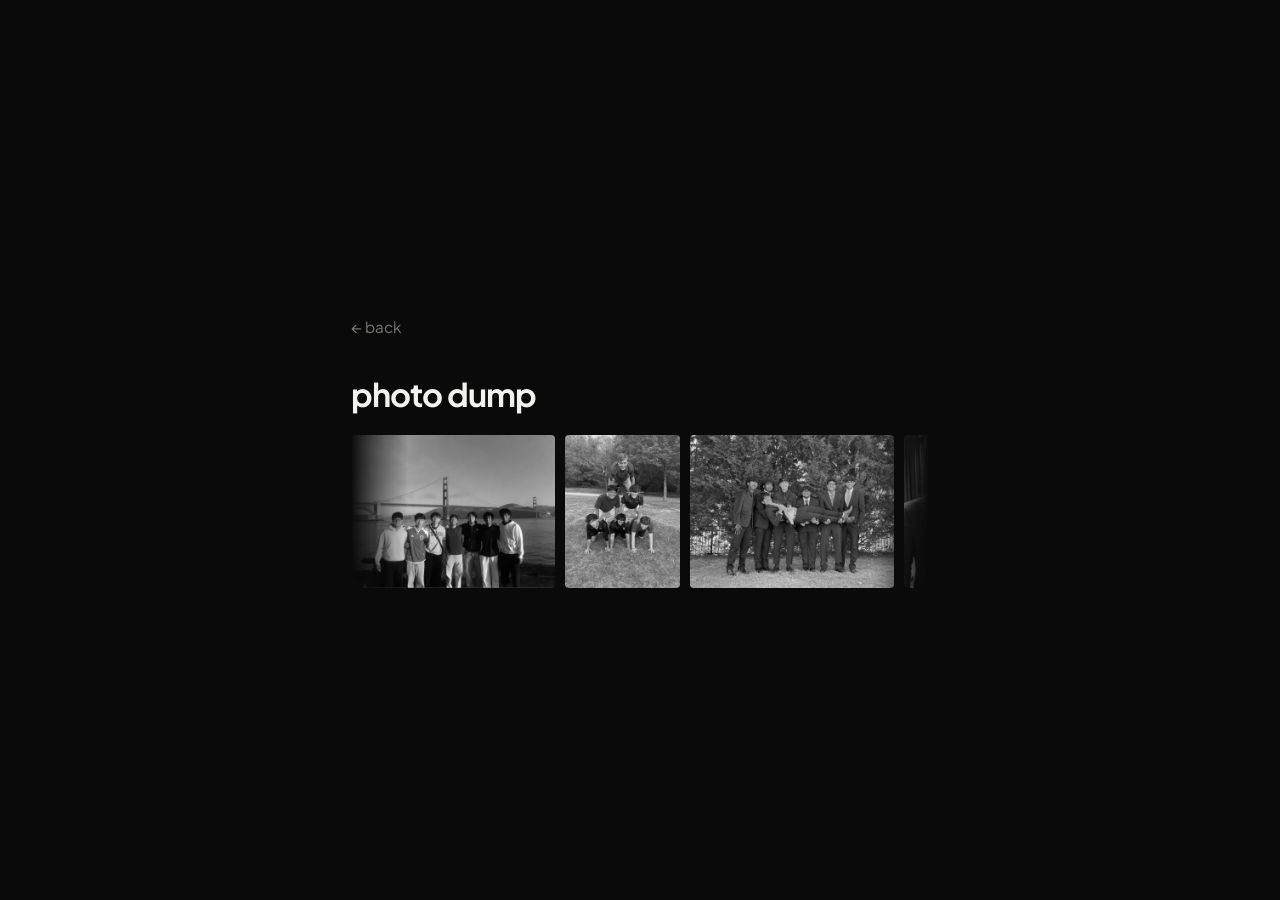
==== me.html @ f8758b85 "Add a photo dump page, linked as "me" from the landing page A small strip of photos drifting left to" ====
<!DOCTYPE html>
<html lang="en">
<head>
<meta charset="utf-8">
<meta name="viewport" content="width=device-width, initial-scale=1">
<meta name="color-scheme" content="dark">
<title>arpit ramani · photo dump</title>
<meta name="description" content="Arpit Ramani — CS student at Georgia Tech, machine learning engineer at Finaldose (YC P26).">
<link rel="preconnect" href="https://fonts.googleapis.com">
<link rel="preconnect" href="https://fonts.gstatic.com" crossorigin>
<link href="https://fonts.googleapis.com/css2?family=Plus+Jakarta+Sans:wght@400;500;600;700&display=swap" rel="stylesheet">
<link rel="stylesheet" href="min.css">
<script>document.documentElement.classList.add("js")</script>

<meta property="og:type" content="website">
<meta property="og:url" content="https://www.arpitramani.com/me.html">
<meta property="og:title" content="arpit ramani · photo dump">
<meta property="og:description" content="cs @ gt, ml engineer @ finaldose.ai (yc p26).">
<meta property="og:image" content="https://www.arpitramani.com/og.jpg">
<meta property="og:image:width" content="1200">
<meta property="og:image:height" content="630">
<meta property="og:image:alt" content="Arpit Ramani">
<meta property="og:site_name" content="arpit ramani">
<meta property="og:locale" content="en_US">
<meta name="twitter:card" content="summary_large_image">
<meta name="twitter:title" content="arpit ramani">
<meta name="twitter:description" content="cs @ gt, ml engineer @ finaldose.ai (yc p26).">
<meta name="twitter:image" content="https://www.arpitramani.com/og.jpg">
<meta name="twitter:image:alt" content="Arpit Ramani">
<link rel="canonical" href="https://www.arpitramani.com/me.html">
<meta name="robots" content="index, follow, max-image-preview:large, max-snippet:-1">
<link rel="icon" href="/favicon-48.png" sizes="48x48" type="image/png">
<link rel="icon" href="/favicon-32.png" sizes="32x32" type="image/png">
<link rel="apple-touch-icon" href="/apple-touch-icon.png">
</head>
<body class="landing">

<main class="card">
  <a class="back" href="./"><span aria-hidden="true">&larr;</span> back</a>

  <h1 class="hi dumphead">photo dump</h1>

  <!-- A conveyor belt of photos drifting left to right (belt.js). Without
       scripting it is a strip you can scroll sideways. WebP, 360px tall, with
       metadata stripped (no GPS). -->
  <div class="belt">
    <ul class="track">
      <li><img src="life/golden-gate-crew.webp" alt="Seven friends in front of the Golden Gate Bridge at sunset" width="480" height="360" title="san francisco &middot; jul 2026" decoding="async"></li>
      <li><img src="life/pyramid.webp" alt="Six friends in a human pyramid on a lawn" width="270" height="360" title="apr 2026" decoding="async"></li>
      <li><img src="life/suits.webp" alt="Friends in suits holding one of the group sideways" width="480" height="360" title="may 2026" decoding="async"></li>
      <li><img src="life/mentors.webp" alt="Arpit with two people in front of a stage" width="480" height="360" title="may 2026" decoding="async"></li>
      <li><img src="life/night.webp" alt="Two friends at a railing at night, bridge lights behind them" width="270" height="360" title="san francisco &middot; jul 2026" decoding="async"></li>
      <li><img src="life/golden-gate.webp" alt="The Golden Gate Bridge from a cliffside overlook at dusk" width="270" height="360" title="golden gate &middot; jul 2026" decoding="async"></li>
      <li><img src="life/banana.webp" alt="Arpit eating a banana in a dorm room" width="270" height="360" title="oct 2026" decoding="async"></li>
    </ul>
  </div>
</main>

<script type="module" src="belt.js"></script>

</body>
</html>
---- min.css ----
/* ---------------------------------------------------------------------------
   Arpit Ramani — minimal.

   Two pages, one stylesheet. index.html is a centred paragraph; portfolio.html
   is the same paragraph's worth of restraint applied to a long list. Dark only.
   No images, no cards, no panels: hierarchy is size, weight and one accent.

   Everything is lowercase in the markup itself rather than via text-transform,
   so a screen reader and a copy-paste both get what the page shows.
   --------------------------------------------------------------------------- */

:root {
  --bg:      #0a0a0b;
  --head:    #f2f2f0;   /* name, section headings, emphasis */
  --text:    #9d9b98;   /* body copy */
  --faint:   #787673;   /* dates, meta, punctuation between things */
  --rule:    #1e1e20;
  --accent:  #f2f2f0;   /* the highlight: links and row titles */
  --accent-h:#ffffff;   /* and the only thing hover changes */

  --sans: "Plus Jakarta Sans", -apple-system, BlinkMacSystemFont, "Segoe UI", system-ui, sans-serif;
}

* { box-sizing: border-box; }

html {
  -webkit-text-size-adjust: 100%;
  font-size: 17px;
}

body {
  margin: 0;
  background: var(--bg);
  color: var(--text);
  font-family: var(--sans);
  font-size: 1rem;
  line-height: 1.65;
  font-weight: 400;
  letter-spacing: -0.005em;
  -webkit-font-smoothing: antialiased;
  text-rendering: optimizeLegibility;
}

a {
  color: var(--accent);
  text-decoration: none;
  transition: color 0.12s ease, text-decoration-color 0.12s ease;
}
a:hover { color: var(--accent-h); }

/* Links inside running text keep a hairline underline, because on a monochrome
   page nothing else distinguishes them from the emphasis around them. Row
   titles get theirs only on hover: a list of twenty underlined names is a mess,
   and there the pointer is already doing the asking. */
.blurb a, .facts a {
  text-decoration: underline;
  text-decoration-color: #3b3b3e;
  text-decoration-thickness: 1px;
  text-underline-offset: 0.22em;
}
.blurb a:hover, .facts a:hover { text-decoration-color: var(--head); }

a.name {
  text-decoration: underline;
  text-decoration-color: transparent;
  text-decoration-thickness: 1px;
  text-underline-offset: 0.24em;
}
a.name:hover { text-decoration-color: var(--head); }

::selection { background: var(--head); color: var(--bg); }

:focus-visible {
  outline: 2px solid var(--accent);
  outline-offset: 3px;
  border-radius: 2px;
}


/* =============================== landing =================================== */
/* The whole point of the site: one block of text, vertically centred, with the
   links directly under it. min-height uses svh so mobile browser chrome sliding
   in and out does not shift the block. */

body.landing {
  display: grid;
  place-items: center;
  min-height: 100vh;
  min-height: 100svh;
  padding: 3rem 1.5rem;
}

.card {
  max-width: 34rem;
  width: 100%;
}

.hi {
  margin: 0 0 1.4rem;
  font-size: 1.9rem;
  font-weight: 700;
  line-height: 1.1;
  letter-spacing: -0.03em;
  color: var(--head);
}

.blurb {
  margin: 0;
  font-size: 1.06rem;
  line-height: 1.7;
}
.blurb strong {
  color: var(--head);
  font-weight: 600;
}
/* Y Combinator batch, kept quiet so it reads as an aside rather than a brag. */
.yc { color: var(--faint); }

/* The one destination on the page is a labelled link, not an icon: an icon can
   only ever hint, and "portfolio" has no glyph everyone reads the same way. It
   is the largest interactive thing here and sits on its own line above the
   secondary links, so there is no competition for what to click. */
.cta {
  display: inline-flex;
  align-items: baseline;
  gap: 0.4rem;
  margin-top: 2.1rem;
  font-size: 1.12rem;
  font-weight: 600;
  color: var(--head);
  text-decoration: underline;
  text-decoration-color: #46464a;
  text-decoration-thickness: 1px;
  text-underline-offset: 0.3em;
}
.cta:hover {
  color: #fff;
  text-decoration-color: #fff;
}
/* The arrow leans into the hover. Its own element so the underline under the
   label does not stretch as it moves. */
.cta .arrow {
  display: inline-block;
  transition: transform 0.15s ease;
}
.cta:hover .arrow { transform: translateX(3px); }

/* Everything else is a secondary link and gets an icon: recognisable marks that
   need no label, in a 2.4rem hit target with a ~21px glyph. The names live in
   aria-label and title, so the row still reads to a screen reader and on
   hover. */
.links {
  margin-top: 1.15rem;
  margin-left: -0.55rem;   /* optically align the first glyph with the text */
  display: flex;
  flex-wrap: wrap;
  align-items: center;
  gap: 0.15rem;
}
.links a {
  display: grid;
  place-items: center;
  width: 2.4rem;
  height: 2.4rem;
  border-radius: 10px;
  color: var(--faint);
}
/* "me" is the one word in the row: there is no glyph for "photos of my
   life" that reads at a glance. Same box height and colour as the icons, so
   it sits on their baseline as one more link. */
.links a.word {
  width: auto;
  padding: 0 0.6rem;
  font-size: 0.98rem;
  font-weight: 600;
}
.links a:hover {
  color: var(--head);
  background: #141416;
}

.links svg, .foot svg {
  width: 1.3125rem;
  height: 1.3125rem;
  fill: none;
  stroke: currentColor;
  stroke-width: 1.7;
  stroke-linecap: round;
  stroke-linejoin: round;
}
.links svg.solid, .foot svg.solid { fill: currentColor; stroke: none; }


/* ------------------------------- the photos -------------------------------- */
/* me.html: the photo dump. Same centred card as the landing page, with a
   small strip of photos under the heading drifting left to right on a loop,
   like a conveyor belt. belt.js clones the row once so the loop has no seam:
   the track slides from -50% to 0, which is exactly one copy's width, then
   starts over on an identical frame. The ends fade into the page so photos
   arrive and leave rather than being cut off. */

.card > .back { margin-bottom: 2.2rem; }
.dumphead { margin-bottom: 1.4rem; }

/* contain: inline-size stops the track's full width from counting toward the
   card's size; without it the landing grid widens the card to fit every
   photo and the page scrolls sideways on a phone. */
.belt {
  contain: inline-size;
  overflow-x: auto;
  scrollbar-width: none;
  -webkit-mask-image: linear-gradient(90deg, transparent, #000 10%, #000 90%, transparent);
          mask-image: linear-gradient(90deg, transparent, #000 10%, #000 90%, transparent);
}
.belt::-webkit-scrollbar { display: none; }
.track {
  display: flex;
  width: max-content;
  margin: 0;
  padding: 0;
  list-style: none;
}
/* Spacing is a margin on every photo, not flex gap: with gap the track is
   one gap short of two whole copies, and the loop would hitch by half a gap
   each time round. */
.track li { margin-right: 0.6rem; }
.track img {
  display: block;
  height: 9rem;
  width: auto;
  border-radius: 4px;
}

/* The drift. Duration is set by belt.js from the track's width, so the speed
   is the same however many photos there are. */
@keyframes drift {
  from { transform: translateX(-50%); }
  to   { transform: translateX(0); }
}
.js .belt { overflow: hidden; }
.js .track.moving {
  animation: drift var(--drift, 60s) linear infinite;
}
/* Resting a pointer on the belt stops it, so a photo can be looked at. */
.belt:hover .track { animation-play-state: paused; }

/* Monochrome at rest like the rest of the page; the photo under the pointer
   gets its colour. Touch screens have no hover, so they get colour. */
@media (hover: hover) {
  .track img {
    filter: grayscale(1);
    transition: filter 0.3s ease;
  }
  .track img:hover { filter: none; }
}

/* No drift for reduced motion: the strip just scrolls sideways by hand. */
@media (prefers-reduced-motion: reduce) {
  .js .belt { overflow-x: auto; }
  .js .track.moving { animation: none; }
}


/* =============================== portfolio ================================= */

body.work {
  padding: 5rem 1.5rem 7rem;
}

.wrap {
  max-width: 44rem;
  margin: 0 auto;
}

.back {
  display: inline-block;
  margin-bottom: 3.5rem;
  font-size: 0.9rem;
  color: var(--faint);
}
.back:hover { color: var(--accent); }

.pagehead {
  margin: 0 0 0.4rem;
  font-size: 1.6rem;
  font-weight: 700;
  letter-spacing: -0.03em;
  color: var(--head);
}
.pagesub {
  margin: 0 0 4rem;
  font-size: 0.98rem;
}

section { margin-bottom: 3.6rem; }

h2 {
  margin: 0 0 1.4rem;
  font-size: 0.78rem;
  font-weight: 700;
  letter-spacing: 0.14em;
  color: var(--faint);
}

.rows {
  list-style: none;
  margin: 0;
  padding: 0;
}
.rows > li {
  padding: 0.85rem 0;
  border-top: 1px solid var(--rule);
}
.rows > li:last-child { border-bottom: 1px solid var(--rule); }

/* Title on the left, year pushed to the right; they collapse onto separate
   lines on a narrow screen because the row is allowed to wrap. */
.line {
  display: flex;
  flex-wrap: wrap;
  align-items: baseline;
  gap: 0 0.55rem;
}
.name {
  color: var(--head);
  font-weight: 600;
  font-size: 1.02rem;
}
a.name { color: var(--accent); }
a.name:hover { color: var(--accent-h); }
.when {
  margin-left: auto;
  padding-left: 1rem;
  font-size: 0.85rem;
  color: var(--faint);
  font-variant-numeric: tabular-nums;
  white-space: nowrap;
}
.role {
  display: block;
  font-size: 0.95rem;
  margin-top: 0.1rem;
}
.role .tag {
  color: var(--faint);
}
/* Same right-hand slot as .when, but for a tech list, which is long enough that
   it has to be allowed to wrap and does not want tabular figures. */
.tech {
  margin-left: auto;
  padding-left: 1rem;
  font-size: 0.85rem;
  color: var(--faint);
  text-align: right;
}

/* Detail disclosure. The marker is removed and replaced with a "+" that turns
   into "−", because the default triangle is the only thing on the page with a
   platform look. */
details { margin-top: 0.45rem; }
summary {
  display: inline-flex;
  align-items: center;
  gap: 0.4rem;
  width: max-content;
  font-size: 0.85rem;
  color: var(--faint);
  cursor: pointer;
  list-style: none;
}
summary::-webkit-details-marker { display: none; }
summary::before {
  content: "+";
  font-size: 0.95em;
  line-height: 1;
}
details[open] > summary::before { content: "\2212"; }
summary:hover { color: var(--accent); }

.facts {
  margin: 0.7rem 0 0.4rem;
  padding: 0 0 0 0.9rem;
  border-left: 1px solid var(--rule);
  font-size: 0.93rem;
}
.facts dt {
  color: var(--faint);
  font-weight: 500;
  font-size: 0.8rem;
  letter-spacing: 0.06em;
  margin-top: 0.75rem;
}
.facts dt:first-child { margin-top: 0; }
.facts dd { margin: 0.1rem 0 0; }
.facts a { color: var(--accent); }

/* Stack of short "label — values" lines: tools, and the fun lists. */
.stack {
  display: grid;
  grid-template-columns: 7rem 1fr;
  gap: 0.75rem 1rem;
  font-size: 0.95rem;
}
.stack dt {
  color: var(--faint);
  font-size: 0.85rem;
}
.stack dd { margin: 0; }

.prose {
  margin: 0;
  font-size: 0.95rem;
}
.prose .sep { color: var(--rule); padding: 0 0.15rem; }

.foot {
  margin-top: 4.5rem;
  padding-top: 1.6rem;
  border-top: 1px solid var(--rule);
  font-size: 0.9rem;
  color: var(--faint);
}
.foot {
  display: flex;
  align-items: center;
  gap: 0.15rem;
}
/* The negative margin sits on the first icon, not on .foot, so the rule above
   the row stays flush with every other section rule on the page. */
.foot a:first-child { margin-left: -0.55rem; }
.foot a {
  display: grid;
  place-items: center;
  width: 2.4rem;
  height: 2.4rem;
  border-radius: 10px;
  color: var(--faint);
}
.foot a:hover { color: var(--head); background: #141416; }

@media (max-width: 34rem) {
  body.work { padding-top: 3.5rem; }
  .hi { font-size: 1.65rem; }
  .when, .tech { margin-left: 0; padding-left: 0; text-align: left; }
  .stack { grid-template-columns: 1fr; gap: 0.2rem 0; }
  .stack dd { margin-bottom: 0.75rem; }
}

@media (prefers-reduced-motion: reduce) {
  * { transition: none !important; }
}


/* ------------------------------ the greeting ------------------------------- */

/* The <h1> holds two copies: a static "hi" for assistive tech and search, and
   the animated one, which is aria-hidden so a screen reader is not read a new
   word every two seconds. */
.sr-only {
  position: absolute;
  width: 1px; height: 1px;
  margin: -1px; padding: 0;
  overflow: hidden;
  clip-path: inset(50%);
  white-space: nowrap;
}

/* min-height, not height: the greeting changes width constantly and some of
   the scripts (Devanagari, Japanese) are taller than latin, and without this
   the paragraph below steps up and down as they cycle. */
.glitch {
  display: inline-block;
  min-height: 1.15em;
}

/* Barely-there chromatic split, only while a word is resolving. Two channels
   offset by a pixel is what makes it read as interference rather than as a
   blur; at 0.25 alpha over a 1.9rem glyph it is felt more than seen, and the
   page stays monochrome between transitions. */
.glitch.is-glitching {
  text-shadow:
    -1px 0 rgba(120, 230, 255, 0.28),
     1px 0 rgba(255, 110, 190, 0.24);
}

@media (prefers-reduced-motion: reduce) {
  .glitch.is-glitching { text-shadow: none; }
}


/* ------------------------------ inline marks ------------------------------- */

/* One real logo set in the sentence at type size: the Georgia Tech monogram,
   which replaces the word outright because it is legible enough alone that
   spelling it out too would be redundant.

   Finaldose's mark is NOT here, and should not be added back at this size. It
   is a halftone: a field of dots at roughly an 11.6px pitch in a 256px image.
   Rendered 17px tall that pitch is 0.77px — finer than one device pixel — so
   the dots alias into an orange smudge. No asset fixes it, because nothing is
   wrong with the asset; the mark simply has a minimum size, and body copy is
   under it. It reads correctly at the 32px slot on the portfolio page, and
   that is about the floor. If a Finaldose logo is wanted here, it has to be
   the wordmark lockup, not the dot.

   Sized in em so it tracks the paragraph, and aligned by eye rather than by
   baseline: the optical centre of a logo is never where the font's baseline
   puts it. */
.logomark {
  display: inline-block;
  width: auto;
  vertical-align: -0.16em;
  /* A word is read as part of the line; a logo is read as an object dropped
     into it, and needs more air on both sides than a word space gives. The
     left margin in particular keeps the "@" from looking attached to the
     mark. */
  margin: 0 0.22em 0 0.16em;
}
/* The GT file is two stacked paths, navy behind gold. On this background the
   navy simply disappears and the gold face is left, which is Georgia Tech's
   own treatment of the mark on dark. */
/* No right margin on this one: the monogram's own artwork already carries
   whitespace on its right edge, so the extra margin read as a double space
   before "and". The word space in the markup is enough. */
.logomark.gt {
  height: 1.05em;
  margin-right: 0;
}
/* A logo does not need an underline to look clickable, and one drawn under a
   glyph like this looks like a mistake. Hover lifts it instead. */
.blurb a.marklink {
  text-decoration: none;
}
.logomark { transition: filter 0.12s ease; }
.marklink:hover .logomark { filter: brightness(1.18); }

/* The Finaldose lockup. The bare mark cannot be used at this size (see above),
   but the wordmark can: the halftone circle still smudges at 19px, and next to
   legible type it reads as part of a logo instead of as an unexplained dot. */
.logomark.fd {
  height: 1.25em;
  vertical-align: -0.28em;
}
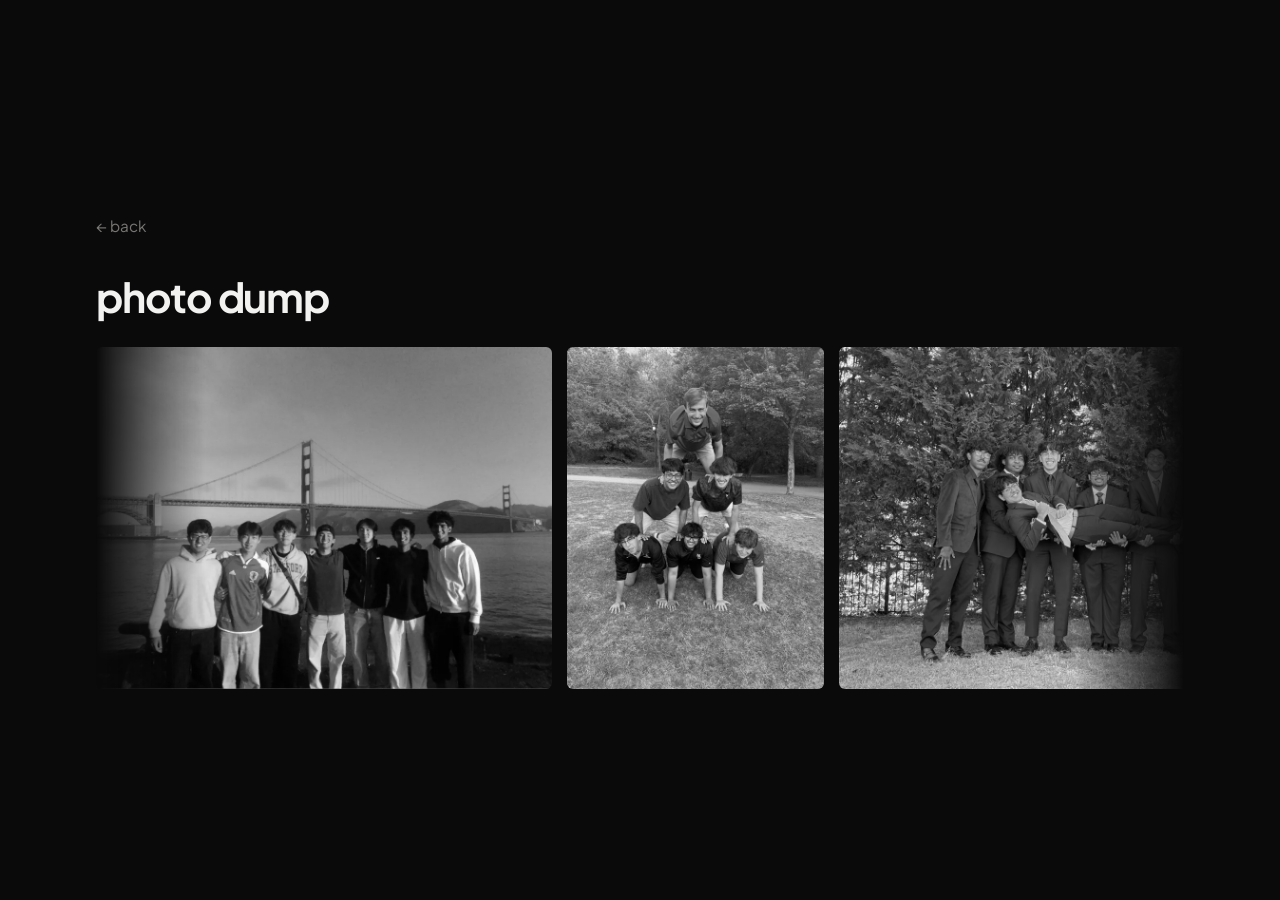
==== commit f1310520: "Bigger photo dump, a writing section, and no lede on the portfolio - me.html: column widens to 64rem" ====
--- a/me.html
+++ b/me.html
@@ -35,23 +35,23 @@
 </head>
 <body class="landing">
 
-<main class="card">
+<main class="card dump">
   <a class="back" href="./"><span aria-hidden="true">&larr;</span> back</a>
 
   <h1 class="hi dumphead">photo dump</h1>
 
   <!-- A conveyor belt of photos drifting left to right (belt.js). Without
-       scripting it is a strip you can scroll sideways. WebP, 360px tall, with
+       scripting it is a strip you can scroll sideways. WebP, 720px tall, with
        metadata stripped (no GPS). -->
   <div class="belt">
     <ul class="track">
-      <li><img src="life/golden-gate-crew.webp" alt="Seven friends in front of the Golden Gate Bridge at sunset" width="480" height="360" title="san francisco &middot; jul 2026" decoding="async"></li>
-      <li><img src="life/pyramid.webp" alt="Six friends in a human pyramid on a lawn" width="270" height="360" title="apr 2026" decoding="async"></li>
-      <li><img src="life/suits.webp" alt="Friends in suits holding one of the group sideways" width="480" height="360" title="may 2026" decoding="async"></li>
-      <li><img src="life/mentors.webp" alt="Arpit with two people in front of a stage" width="480" height="360" title="may 2026" decoding="async"></li>
-      <li><img src="life/night.webp" alt="Two friends at a railing at night, bridge lights behind them" width="270" height="360" title="san francisco &middot; jul 2026" decoding="async"></li>
-      <li><img src="life/golden-gate.webp" alt="The Golden Gate Bridge from a cliffside overlook at dusk" width="270" height="360" title="golden gate &middot; jul 2026" decoding="async"></li>
-      <li><img src="life/banana.webp" alt="Arpit eating a banana in a dorm room" width="270" height="360" title="oct 2026" decoding="async"></li>
+      <li><img src="life/golden-gate-crew.webp" alt="Seven friends in front of the Golden Gate Bridge at sunset" width="960" height="720" title="san francisco &middot; jul 2026" decoding="async"></li>
+      <li><img src="life/pyramid.webp" alt="Six friends in a human pyramid on a lawn" width="540" height="720" title="apr 2026" decoding="async"></li>
+      <li><img src="life/suits.webp" alt="Friends in suits holding one of the group sideways" width="960" height="720" title="may 2026" decoding="async"></li>
+      <li><img src="life/mentors.webp" alt="Arpit with two people in front of a stage" width="960" height="720" title="may 2026" decoding="async"></li>
+      <li><img src="life/night.webp" alt="Two friends at a railing at night, bridge lights behind them" width="540" height="720" title="san francisco &middot; jul 2026" decoding="async"></li>
+      <li><img src="life/golden-gate.webp" alt="The Golden Gate Bridge from a cliffside overlook at dusk" width="540" height="720" title="golden gate &middot; jul 2026" decoding="async"></li>
+      <li><img src="life/banana.webp" alt="Arpit eating a banana in a dorm room" width="540" height="720" title="oct 2026" decoding="async"></li>
     </ul>
   </div>
 </main>
--- a/min.css
+++ b/min.css
@@ -199,8 +199,12 @@
    starts over on an identical frame. The ends fade into the page so photos
    arrive and leave rather than being cut off. */
 
+/* Wider than the landing card: the photos are the page here, so the column
+   opens up to most of a laptop screen and the photos take about a third of
+   its height. */
+.card.dump { max-width: 64rem; }
 .card > .back { margin-bottom: 2.2rem; }
-.dumphead { margin-bottom: 1.4rem; }
+.dumphead { margin-bottom: 1.6rem; font-size: 2.4rem; }
 
 /* contain: inline-size stops the track's full width from counting toward the
    card's size; without it the landing grid widens the card to fit every
@@ -223,12 +227,12 @@
 /* Spacing is a margin on every photo, not flex gap: with gap the track is
    one gap short of two whole copies, and the loop would hitch by half a gap
    each time round. */
-.track li { margin-right: 0.6rem; }
+.track li { margin-right: 0.9rem; }
 .track img {
   display: block;
-  height: 9rem;
+  height: clamp(12rem, 38svh, 22rem);
   width: auto;
-  border-radius: 4px;
+  border-radius: 6px;
 }
 
 /* The drift. Duration is set by belt.js from the track's width, so the speed
@@ -258,6 +262,139 @@
 @media (prefers-reduced-motion: reduce) {
   .js .belt { overflow-x: auto; }
   .js .track.moving { animation: none; }
+}
+
+
+/* -------------------------------- writing ----------------------------------- */
+/* writing.html is the landing card with a list: one row per post, title on
+   the left, month on the right, newest first. Same hover as everywhere: the
+   title goes white and takes an underline. */
+
+.posts {
+  list-style: none;
+  margin: 0;
+  padding: 0;
+}
+.posts:empty { display: none; }
+.posts a {
+  display: flex;
+  flex-wrap: wrap;
+  align-items: baseline;
+  gap: 0 1rem;
+  padding: 0.45rem 0;
+}
+.posts .t {
+  color: var(--head);
+  font-weight: 500;
+  text-decoration: underline;
+  text-decoration-color: transparent;
+  text-decoration-thickness: 1px;
+  text-underline-offset: 0.24em;
+  transition: text-decoration-color 0.12s ease;
+}
+.posts a:hover .t { text-decoration-color: var(--head); }
+.posts .when { padding-left: 0; }
+.empty { margin: 0; color: var(--faint); }
+
+
+/* A post: one column held to a reading measure, a little larger and looser
+   than the rest of the site because it is meant to be read at length. Body
+   copy is --text grey and headings are --head, the same two voices as the
+   landing paragraph. */
+
+body.post {
+  padding: clamp(3rem, 12vh, 7rem) 1.5rem 7rem;
+}
+.entry {
+  max-width: 36rem;
+  margin: 0 auto;
+  font-size: 1.06rem;
+  line-height: 1.78;
+}
+.entry .back { margin-bottom: 2.6rem; }
+.entry h1 {
+  margin: 0 0 0.35rem;
+  font-size: 1.9rem;
+  font-weight: 700;
+  line-height: 1.2;
+  letter-spacing: -0.03em;
+  color: var(--head);
+}
+.entry .date {
+  margin: 0 0 2.4rem;
+  font-size: 0.88rem;
+  color: var(--faint);
+}
+.entry h2 {
+  margin: 2.6rem 0 0.8rem;
+  font-size: 1.2rem;
+  font-weight: 600;
+  letter-spacing: -0.02em;
+  color: var(--head);
+}
+.entry h3 {
+  margin: 2rem 0 0.6rem;
+  font-size: 1.02rem;
+  font-weight: 600;
+  color: var(--head);
+}
+.entry p, .entry ul, .entry ol, .entry blockquote, .entry pre, .entry figure {
+  margin: 0 0 1.25rem;
+}
+.entry ul, .entry ol { padding-left: 1.3rem; }
+.entry li { margin-bottom: 0.35rem; }
+.entry li::marker { color: var(--faint); }
+.entry strong { color: var(--head); font-weight: 600; }
+.entry a {
+  text-decoration: underline;
+  text-decoration-color: #3b3b3e;
+  text-decoration-thickness: 1px;
+  text-underline-offset: 0.22em;
+}
+.entry a:hover { text-decoration-color: var(--head); }
+.entry .back { text-decoration: none; }
+.entry blockquote {
+  padding-left: 1.1rem;
+  border-left: 2px solid var(--rule);
+  color: var(--faint);
+}
+.entry blockquote p:last-child { margin-bottom: 0; }
+.entry code {
+  font-family: ui-monospace, "SF Mono", Menlo, Consolas, monospace;
+  font-size: 0.88em;
+  padding: 0.1em 0.35em;
+  border-radius: 4px;
+  background: #141416;
+  color: var(--head);
+}
+.entry pre {
+  overflow-x: auto;
+  padding: 1rem 1.1rem;
+  border-radius: 8px;
+  background: #111113;
+  border: 1px solid var(--rule);
+  line-height: 1.6;
+}
+.entry pre code { padding: 0; background: none; font-size: 0.86rem; color: var(--text); }
+.entry img {
+  display: block;
+  max-width: 100%;
+  max-height: 70svh;   /* a portrait photo should not outgrow the screen */
+  width: auto;
+  height: auto;
+  margin: 0 auto;
+  border-radius: 6px;
+}
+.entry figcaption {
+  margin-top: 0.6rem;
+  font-size: 0.86rem;
+  color: var(--faint);
+  text-align: center;
+}
+.entry hr {
+  margin: 2.6rem 0;
+  border: 0;
+  border-top: 1px solid var(--rule);
 }
 
 
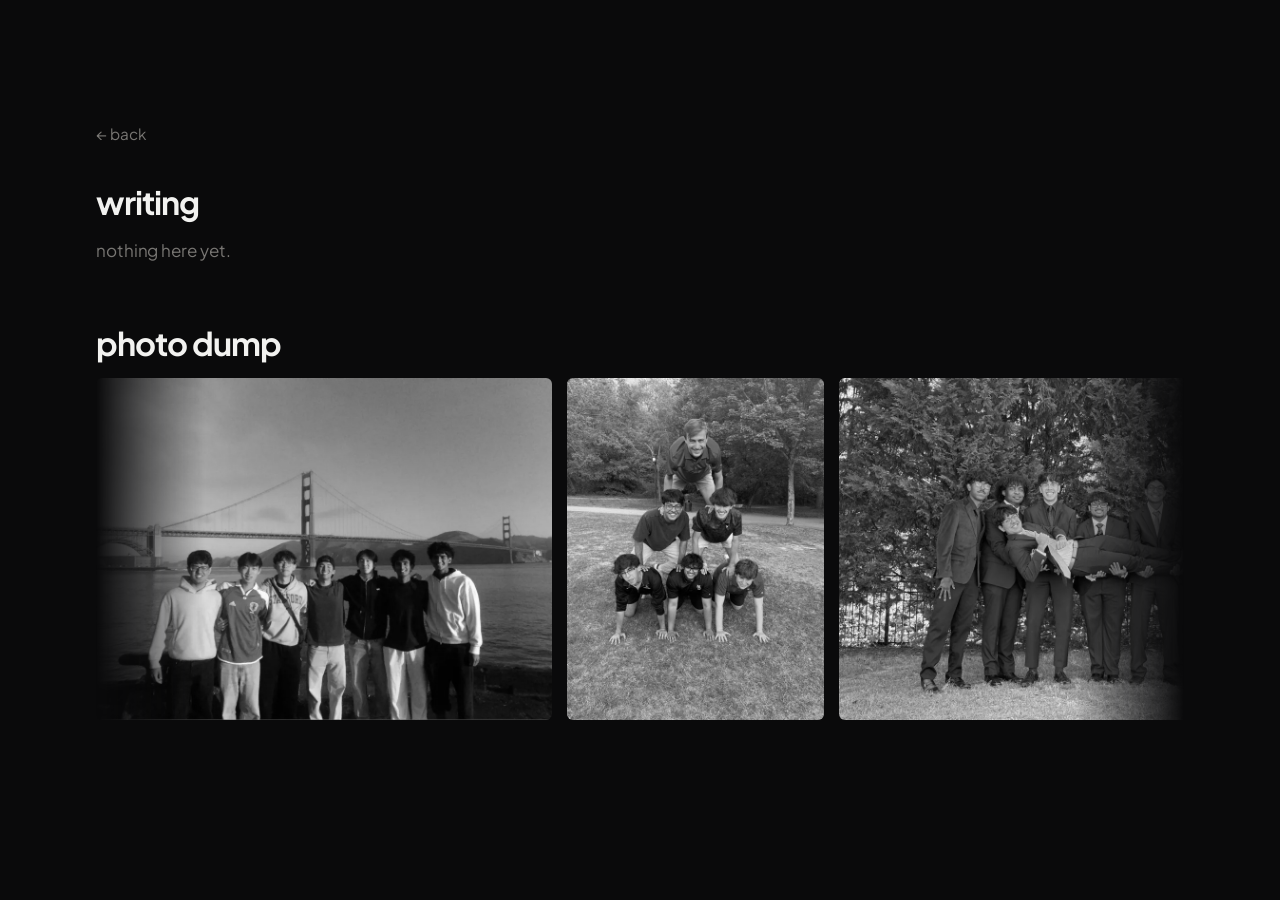
==== commit 3a677419: "Move writing onto the "me" page, above the photo dump Writing leaves the landing icon row and its ow" ====
--- a/me.html
+++ b/me.html
@@ -4,7 +4,7 @@
 <meta charset="utf-8">
 <meta name="viewport" content="width=device-width, initial-scale=1">
 <meta name="color-scheme" content="dark">
-<title>arpit ramani · photo dump</title>
+<title>arpit ramani · me</title>
 <meta name="description" content="Arpit Ramani — CS student at Georgia Tech, machine learning engineer at Finaldose (YC P26).">
 <link rel="preconnect" href="https://fonts.googleapis.com">
 <link rel="preconnect" href="https://fonts.gstatic.com" crossorigin>
@@ -14,7 +14,7 @@
 
 <meta property="og:type" content="website">
 <meta property="og:url" content="https://www.arpitramani.com/me.html">
-<meta property="og:title" content="arpit ramani · photo dump">
+<meta property="og:title" content="arpit ramani · me">
 <meta property="og:description" content="cs @ gt, ml engineer @ finaldose.ai (yc p26).">
 <meta property="og:image" content="https://www.arpitramani.com/og.jpg">
 <meta property="og:image:width" content="1200">
@@ -38,7 +38,20 @@
 <main class="card dump">
   <a class="back" href="./"><span aria-hidden="true">&larr;</span> back</a>
 
-  <h1 class="hi dumphead">photo dump</h1>
+  <h1 class="sr-only">me</h1>
+
+  <section class="mesec">
+    <h2 class="hi dumphead">writing</h2>
+    <!-- Newest first. One <li> per post:
+         <li><a href="writing/the-slug.html"><span class="t">the title</span><span class="when">oct 2026</span></a></li>
+         Delete the "nothing here yet" line once the first one is in. -->
+    <ul class="posts">
+    </ul>
+    <p class="empty">nothing here yet.</p>
+  </section>
+
+  <section class="mesec">
+    <h2 class="hi dumphead">photo dump</h2>
 
   <!-- A conveyor belt of photos drifting left to right (belt.js). Without
        scripting it is a strip you can scroll sideways. WebP, 720px tall, with
@@ -54,6 +67,7 @@
       <li><img src="life/banana.webp" alt="Arpit eating a banana in a dorm room" width="540" height="720" title="oct 2026" decoding="async"></li>
     </ul>
   </div>
+  </section>
 </main>
 
 <script type="module" src="belt.js"></script>
--- a/min.css
+++ b/min.css
@@ -204,7 +204,8 @@
    its height. */
 .card.dump { max-width: 64rem; }
 .card > .back { margin-bottom: 2.2rem; }
-.dumphead { margin-bottom: 1.6rem; font-size: 2.4rem; }
+.dumphead { margin-bottom: 1rem; font-size: 1.9rem; }
+.mesec + .mesec { margin-top: 2.8rem; }
 
 /* contain: inline-size stops the track's full width from counting toward the
    card's size; without it the landing grid widens the card to fit every
@@ -266,8 +267,8 @@
 
 
 /* -------------------------------- writing ----------------------------------- */
-/* writing.html is the landing card with a list: one row per post, title on
-   the left, month on the right, newest first. Same hover as everywhere: the
+/* The writing list on me.html: one row per post, title on the left, month
+   on the right, newest first. Same hover as everywhere: the
    title goes white and takes an underline. */
 
 .posts {
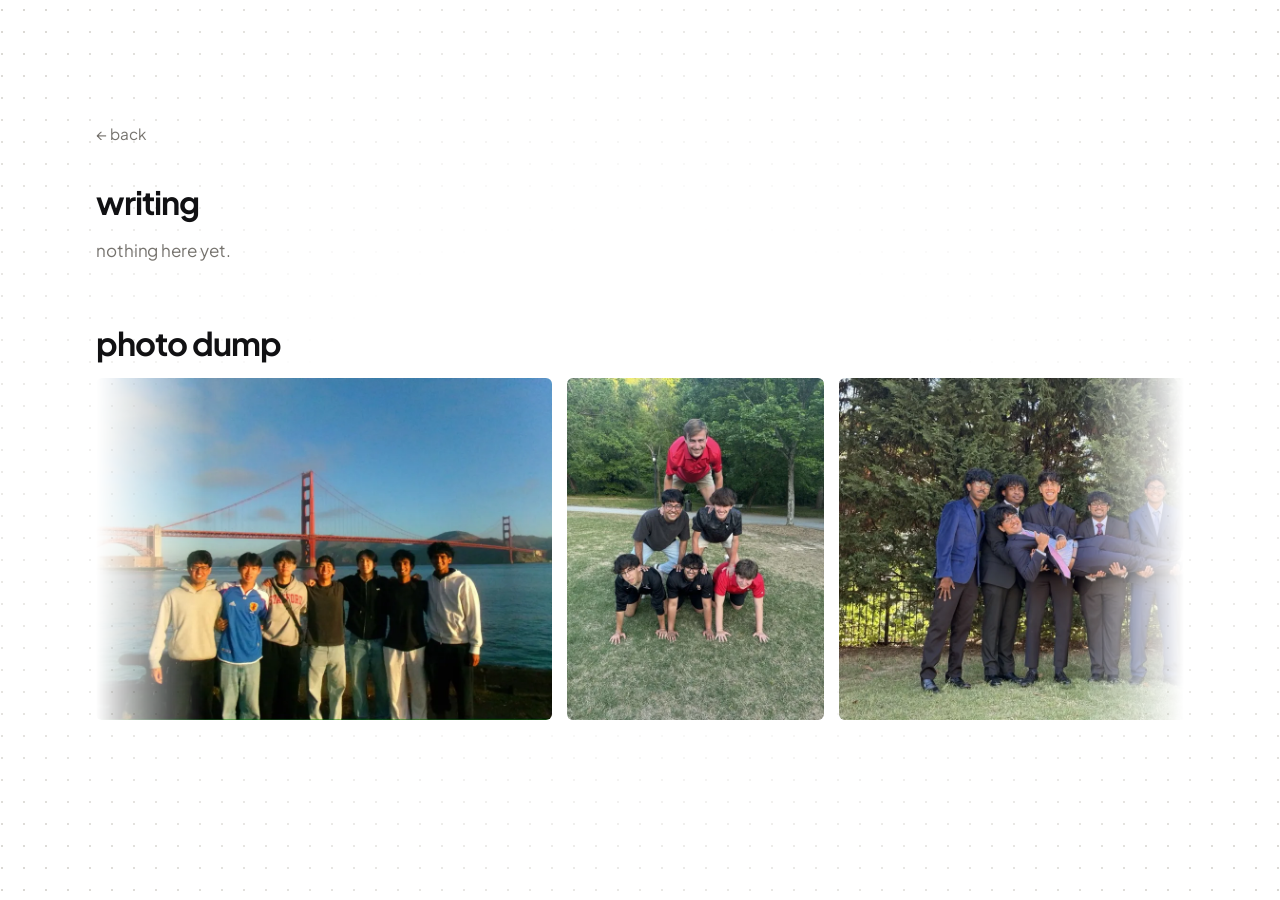
==== commit ca7bce36: "Go light: white page, dot-grid edges, calmer glitch Swap the dark palette for near-black on white, w" ====
--- a/me.html
+++ b/me.html
@@ -3,7 +3,7 @@
 <head>
 <meta charset="utf-8">
 <meta name="viewport" content="width=device-width, initial-scale=1">
-<meta name="color-scheme" content="dark">
+<meta name="color-scheme" content="light">
 <title>arpit ramani · me</title>
 <meta name="description" content="Arpit Ramani — CS student at Georgia Tech, machine learning engineer at Finaldose (YC P26).">
 <link rel="preconnect" href="https://fonts.googleapis.com">
--- a/min.css
+++ b/min.css
@@ -2,21 +2,25 @@
    Arpit Ramani — minimal.
 
    Two pages, one stylesheet. index.html is a centred paragraph; portfolio.html
-   is the same paragraph's worth of restraint applied to a long list. Dark only.
-   No images, no cards, no panels: hierarchy is size, weight and one accent.
+   is the same paragraph's worth of restraint applied to a long list. Light
+   only: near-black type on white, with a faint dot grid at the edges of the
+   page. No cards, no panels: hierarchy is size, weight and one accent.
 
    Everything is lowercase in the markup itself rather than via text-transform,
    so a screen reader and a copy-paste both get what the page shows.
    --------------------------------------------------------------------------- */
 
 :root {
-  --bg:      #0a0a0b;
-  --head:    #f2f2f0;   /* name, section headings, emphasis */
-  --text:    #9d9b98;   /* body copy */
-  --faint:   #787673;   /* dates, meta, punctuation between things */
-  --rule:    #1e1e20;
-  --accent:  #f2f2f0;   /* the highlight: links and row titles */
-  --accent-h:#ffffff;   /* and the only thing hover changes */
+  --bg:      #ffffff;
+  --head:    #111113;   /* name, section headings, emphasis */
+  --text:    #55534f;   /* body copy */
+  --faint:   #76736e;   /* dates, meta, punctuation between things */
+  --rule:    #ebeae7;
+  --line:    #d2d0cb;   /* resting underlines */
+  --wash:    #f3f2ef;   /* hover fill behind icons, code */
+  --dot:     #d6d4cf;   /* the background grid */
+  --accent:  #111113;   /* the highlight: links and row titles */
+  --accent-h:#000000;   /* and the only thing hover changes */
 
   --sans: "Plus Jakarta Sans", -apple-system, BlinkMacSystemFont, "Segoe UI", system-ui, sans-serif;
 }
@@ -41,6 +45,22 @@
   text-rendering: optimizeLegibility;
 }
 
+/* The one piece of decoration: a dot grid, like engineering paper, masked
+   so it is clear behind the text and only shows toward the edges. Fixed, so
+   it stays put while a long page scrolls over it. */
+body::before {
+  content: "";
+  position: fixed;
+  inset: 0;
+  z-index: -1;
+  pointer-events: none;
+  background-image: radial-gradient(var(--dot) 1px, transparent 1.3px);
+  background-size: 22px 22px;
+  background-position: center;
+  -webkit-mask-image: radial-gradient(ellipse 75% 70% at 50% 50%, transparent 35%, #000 100%);
+          mask-image: radial-gradient(ellipse 75% 70% at 50% 50%, transparent 35%, #000 100%);
+}
+
 a {
   color: var(--accent);
   text-decoration: none;
@@ -54,7 +74,7 @@
    and there the pointer is already doing the asking. */
 .blurb a, .facts a {
   text-decoration: underline;
-  text-decoration-color: #3b3b3e;
+  text-decoration-color: var(--line);
   text-decoration-thickness: 1px;
   text-underline-offset: 0.22em;
 }
@@ -129,13 +149,13 @@
   font-weight: 600;
   color: var(--head);
   text-decoration: underline;
-  text-decoration-color: #46464a;
+  text-decoration-color: var(--line);
   text-decoration-thickness: 1px;
   text-underline-offset: 0.3em;
 }
 .cta:hover {
-  color: #fff;
-  text-decoration-color: #fff;
+  color: var(--accent-h);
+  text-decoration-color: var(--accent-h);
 }
 /* The arrow leans into the hover. Its own element so the underline under the
    label does not stretch as it moves. */
@@ -176,7 +196,7 @@
 }
 .links a:hover {
   color: var(--head);
-  background: #141416;
+  background: var(--wash);
 }
 
 .links svg, .foot svg {
@@ -249,16 +269,6 @@
 /* Resting a pointer on the belt stops it, so a photo can be looked at. */
 .belt:hover .track { animation-play-state: paused; }
 
-/* Monochrome at rest like the rest of the page; the photo under the pointer
-   gets its colour. Touch screens have no hover, so they get colour. */
-@media (hover: hover) {
-  .track img {
-    filter: grayscale(1);
-    transition: filter 0.3s ease;
-  }
-  .track img:hover { filter: none; }
-}
-
 /* No drift for reduced motion: the strip just scrolls sideways by hand. */
 @media (prefers-reduced-motion: reduce) {
   .js .belt { overflow-x: auto; }
@@ -348,7 +358,7 @@
 .entry strong { color: var(--head); font-weight: 600; }
 .entry a {
   text-decoration: underline;
-  text-decoration-color: #3b3b3e;
+  text-decoration-color: var(--line);
   text-decoration-thickness: 1px;
   text-underline-offset: 0.22em;
 }
@@ -365,14 +375,14 @@
   font-size: 0.88em;
   padding: 0.1em 0.35em;
   border-radius: 4px;
-  background: #141416;
+  background: var(--wash);
   color: var(--head);
 }
 .entry pre {
   overflow-x: auto;
   padding: 1rem 1.1rem;
   border-radius: 8px;
-  background: #111113;
+  background: var(--wash);
   border: 1px solid var(--rule);
   line-height: 1.6;
 }
@@ -574,7 +584,7 @@
   border-radius: 10px;
   color: var(--faint);
 }
-.foot a:hover { color: var(--head); background: #141416; }
+.foot a:hover { color: var(--head); background: var(--wash); }
 
 @media (max-width: 34rem) {
   body.work { padding-top: 3.5rem; }
@@ -611,19 +621,6 @@
   min-height: 1.15em;
 }
 
-/* Barely-there chromatic split, only while a word is resolving. Two channels
-   offset by a pixel is what makes it read as interference rather than as a
-   blur; at 0.25 alpha over a 1.9rem glyph it is felt more than seen, and the
-   page stays monochrome between transitions. */
-.glitch.is-glitching {
-  text-shadow:
-    -1px 0 rgba(120, 230, 255, 0.28),
-     1px 0 rgba(255, 110, 190, 0.24);
-}
-
-@media (prefers-reduced-motion: reduce) {
-  .glitch.is-glitching { text-shadow: none; }
-}
 
 
 /* ------------------------------ inline marks ------------------------------- */
@@ -654,9 +651,8 @@
      mark. */
   margin: 0 0.22em 0 0.16em;
 }
-/* The GT file is two stacked paths, navy behind gold. On this background the
-   navy simply disappears and the gold face is left, which is Georgia Tech's
-   own treatment of the mark on dark. */
+/* The GT file is two stacked paths, navy behind gold; on white both show,
+   which is the mark as Georgia Tech prints it. */
 /* No right margin on this one: the monogram's own artwork already carries
    whitespace on its right edge, so the extra margin read as a double space
    before "and". The word space in the markup is enough. */
@@ -670,7 +666,7 @@
   text-decoration: none;
 }
 .logomark { transition: filter 0.12s ease; }
-.marklink:hover .logomark { filter: brightness(1.18); }
+.marklink:hover .logomark { filter: brightness(0.85); }
 
 /* The Finaldose lockup. The bare mark cannot be used at this size (see above),
    but the wordmark can: the halftone circle still smudges at 19px, and next to
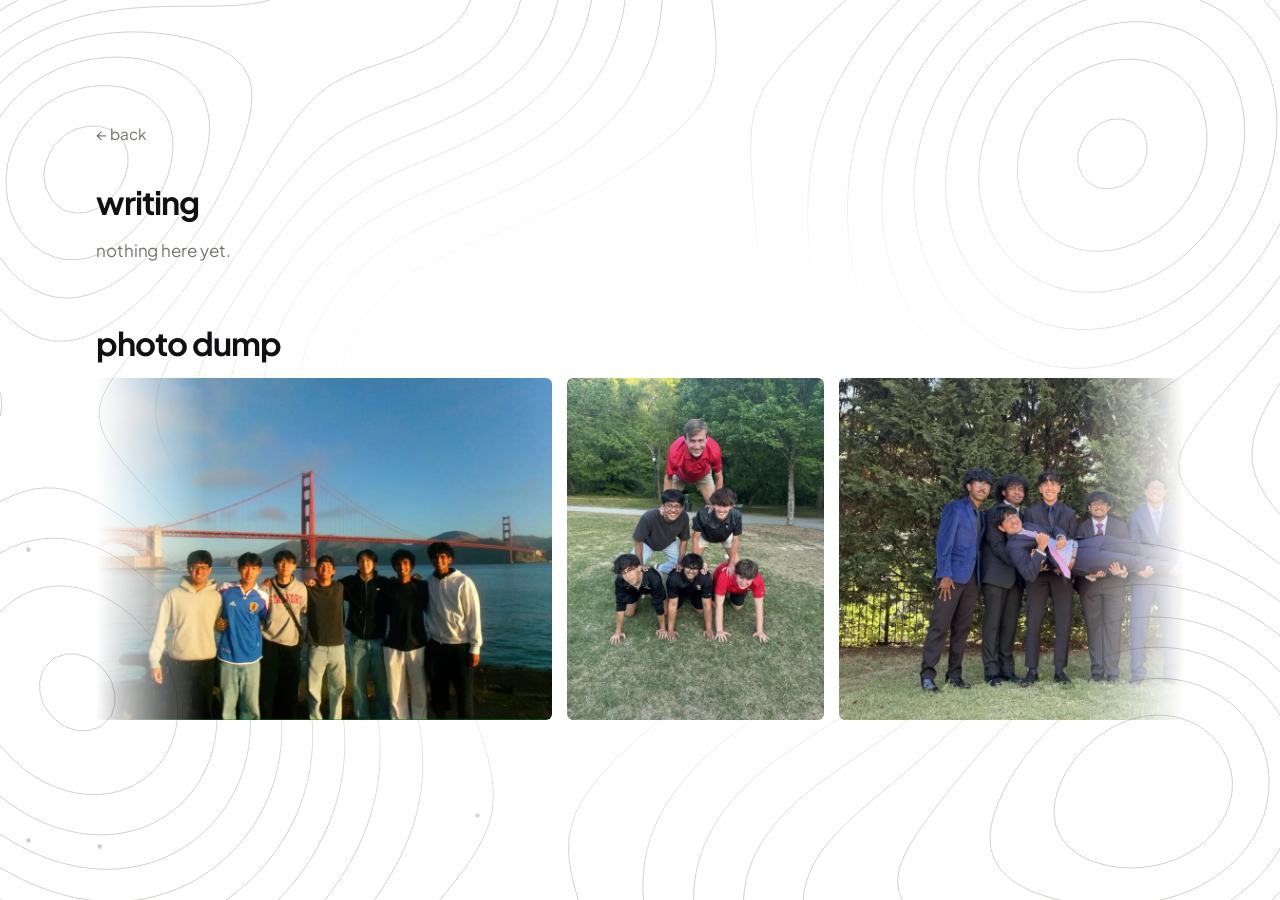
==== commit a9aa0ba8: "A moving landscape instead of the glitch field.js draws a contour landscape that drifts and breathes" ====
--- a/me.html
+++ b/me.html
@@ -71,6 +71,7 @@
 </main>
 
 <script type="module" src="belt.js"></script>
+<script type="module" src="field.js"></script>
 
 </body>
 </html>
--- a/min.css
+++ b/min.css
@@ -3,8 +3,9 @@
 
    Two pages, one stylesheet. index.html is a centred paragraph; portfolio.html
    is the same paragraph's worth of restraint applied to a long list. Light
-   only: near-black type on white, with a faint dot grid at the edges of the
-   page. No cards, no panels: hierarchy is size, weight and one accent.
+   only: near-black type on white, over a slowly moving contour landscape at
+   the edges of the page (field.js). No cards, no panels: hierarchy is size,
+   weight and one accent.
 
    Everything is lowercase in the markup itself rather than via text-transform,
    so a screen reader and a copy-paste both get what the page shows.
@@ -18,7 +19,7 @@
   --rule:    #ebeae7;
   --line:    #d2d0cb;   /* resting underlines */
   --wash:    #f3f2ef;   /* hover fill behind icons, code */
-  --dot:     #d6d4cf;   /* the background grid */
+  --contour: #d3d0ca;   /* the background landscape (field.js) */
   --accent:  #111113;   /* the highlight: links and row titles */
   --accent-h:#000000;   /* and the only thing hover changes */
 
@@ -45,20 +46,14 @@
   text-rendering: optimizeLegibility;
 }
 
-/* The one piece of decoration: a dot grid, like engineering paper, masked
-   so it is clear behind the text and only shows toward the edges. Fixed, so
-   it stays put while a long page scrolls over it. */
-body::before {
-  content: "";
+/* The landscape canvas field.js puts behind everything. */
+.field {
   position: fixed;
   inset: 0;
+  width: 100%;
+  height: 100%;
   z-index: -1;
   pointer-events: none;
-  background-image: radial-gradient(var(--dot) 1px, transparent 1.3px);
-  background-size: 22px 22px;
-  background-position: center;
-  -webkit-mask-image: radial-gradient(ellipse 75% 70% at 50% 50%, transparent 35%, #000 100%);
-          mask-image: radial-gradient(ellipse 75% 70% at 50% 50%, transparent 35%, #000 100%);
 }
 
 a {
@@ -599,11 +594,8 @@
 }
 
 
-/* ------------------------------ the greeting ------------------------------- */
-
-/* The <h1> holds two copies: a static "hi" for assistive tech and search, and
-   the animated one, which is aria-hidden so a screen reader is not read a new
-   word every two seconds. */
+/* ------------------------------ screen readers ----------------------------- */
+
 .sr-only {
   position: absolute;
   width: 1px; height: 1px;
@@ -612,15 +604,6 @@
   clip-path: inset(50%);
   white-space: nowrap;
 }
-
-/* min-height, not height: the greeting changes width constantly and some of
-   the scripts (Devanagari, Japanese) are taller than latin, and without this
-   the paragraph below steps up and down as they cycle. */
-.glitch {
-  display: inline-block;
-  min-height: 1.15em;
-}
-
 
 
 /* ------------------------------ inline marks ------------------------------- */
